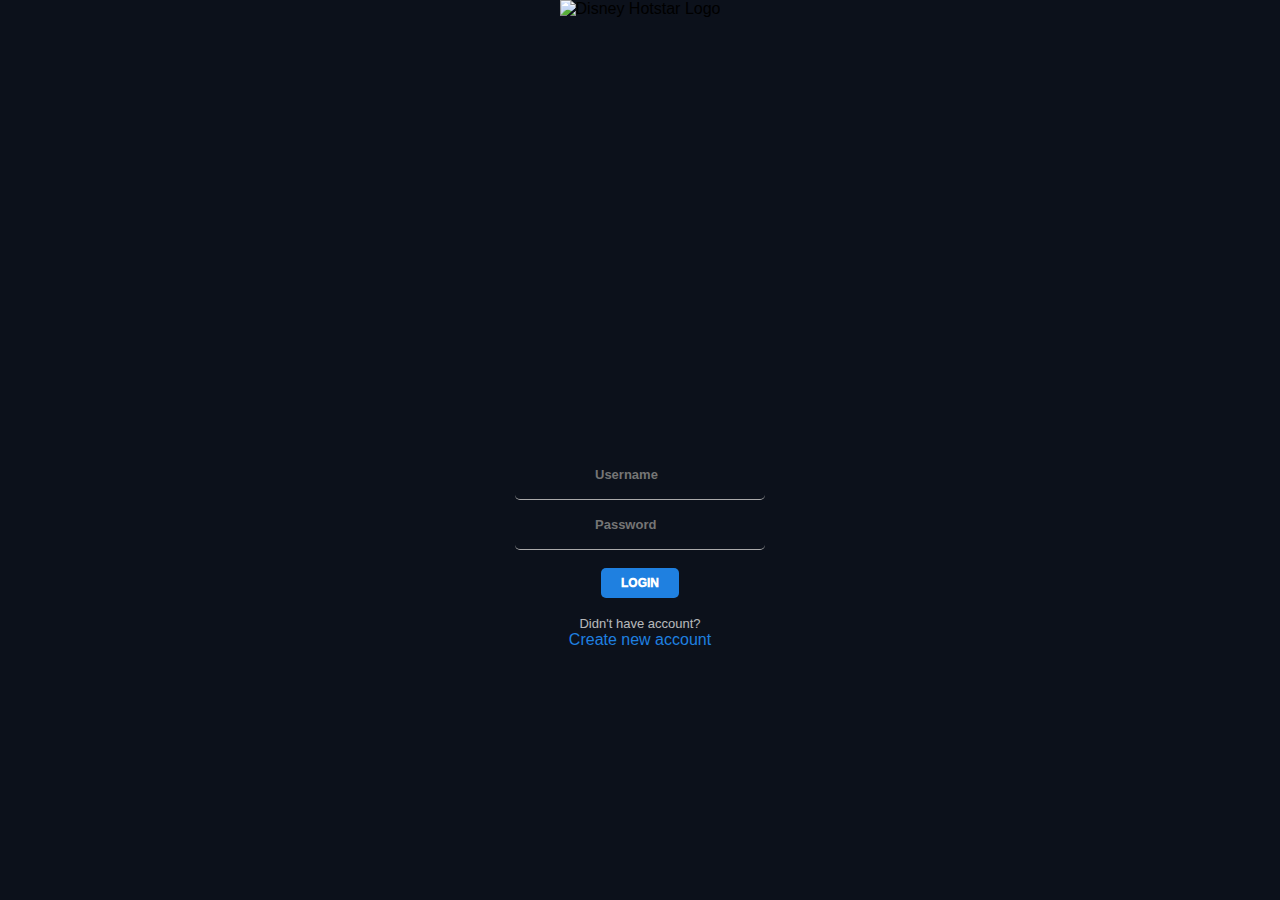
==== Login.html @ 75040f89 "Add files via upload" ====
<!DOCTYPE html>
<html lang="en">
<head>
    <meta charset="UTF-8">
    <meta name="viewport" content="width=device-width, initial-scale=1.0">
    <title>Login Disney Hotstar</title>
    <link rel="stylesheet" href="style.css">
</head>
<body>
    <div class="loginPage">
        <div class="logo2">
            <img src="./Images/logo.png" alt="Disney Hotstar Logo">
        </div>
        <div class="loginSect">
            <form>
                <div class="input">
                    <input type="text" placeholder="Username"> <br>
                    <input type="password" placeholder="Password"><br><br>
                    <button class="log-btn">Login</button>    <br><br>
                    <p>Didn't have account?</p>
                </div>
                <a href="NewAccount.html">Create new account </a>
            </form>
        </div>
    </div>
</body>
</html>
---- style.css ----
@media screen and (max-width: 600px) {
    * {
        margin: 0;
        padding: 0;
        box-sizing: border-box;
    }
    
    body {
        background: #0c111b;
        width: 100%;
        position: relative;
        font-family: roboto, sans-serif;
        font-size: 14px;
    }
    
    .navbar {
        width: 100%;
        height: 80px;
        position: fixed;
        top: 0;
        left: 0;
        padding: 0 4%;
        background: #0c111b;
        z-index: 9;
        display: flex;
        align-items: center;
    }
    
    .disneyLogo {
        height: 70px;
    }
    
    .nav-links {
        margin-top: 10px;
        display: flex;
        text-decoration: none;
    }
    
    .nav-items a {
        color: #fff;
        text-transform: capitalize;
        margin-left: 20px;
        opacity: 0.9;
        text-decoration: none;
    }
    
    .right-container {
        display: block;
        margin-left: auto;
    }
    
    .search-box {
        width: 250px;
        height: 30px;
        color: #fff;
        font-size: 16px;
        font-weight: 500;
        background: transparent;
        border: none;
        border-bottom: 1px solid #aaa;
        text-transform: capitalize;
        transition: 0.5s;
        outline: none;
    }
    
    .search-box:focus {
        width: 400px;
        border-color: #1f80e0;
    }
    
    .sub-btn {
        background: #1f80e0;
        height: 30px;
        padding: 0 20px;
        color: #fff;
        border-radius: 5px;
        border: none;
        outline: none;
        text-transform: uppercase;
        font-weight: 700;    
        font-size: 12px;
        margin: 0 10px;
    }
    
    .Login-link {
        color: #fff;
        opacity: 0.9;
        text-transform: uppercase;
        font-size: 15px;
        font-weight: 700;
        text-decoration: none;
    }
    
    .carousel-container{
        position: relative;
        width: 100%;
        height: 450px;
        padding: 20px 0;
        overflow-x: hidden;
        margin-top: 80px;
    }
    
    .carousel{
        display: flex;
        width: 92%;
        height: 100%;
        position: relative;
        margin: auto;
    }
    
    .slider{
        flex: 0 0 auto;
        margin-right: 30px;
        position: relative;
        background: rgba(0,0,0,0.5);
        border-radius: 5px;
        width: 100%;
        height: 100%;
        left: 0;
        transition: 1s;
        overflow: hidden;
    }
    
    .slider img{
        width: 70%;
        min-height: 100%;
        object-fit: cover;
        display: block;
        margin-left: auto;
    }
    
    .slide-content{
        position: absolute;
        width: 50%;
        height: 100%;
        z-index: 2;
        background: linear-gradient(to right, #030b17 80%, #0c111b00);
        color: #fff;    
    }
    
    .movie-title{
        padding-left: 50px;
        text-transform: capitalize;
        margin-top: 80px;
    }
    
    .movie-des{
        width: 80%;
        line-height: 30px;
        padding-left: 50px;
        margin-top: 30px;
        opacity: 0.8;
    }
    
    .video-card-container{
        position: relative;
        width: 92%;
        margin: auto;
        height: 10vw;
        display: flex;
        margin-bottom: 20px;
        justify-content: space-between;
    }
    
    .video-card{
        position: relative;
        min-width: calc(100% / 5 - 10px);
        width: calc(100% / 5 - 10px);
        height: 100%;
        border-radius: 5px;
        overflow: hidden;
        background: #030b17;
    }
    
    .video-card-video,
    .video-card-image{
        width: 100%;
        height: 100%;
        object-fit: cover;
    }
    
    .video-card-video{
        position: absolute;
    }
    
    .video-card:hover .video-card-image{
        display: none;
    }
    
    .title{
        color: #fff;
        font-weight: 500;
        opacity: 0.9;
        padding-left: 4%;
        text-transform: capitalize;
        font-size: 22px;
    }
    
    .movies-list{
        width: 100%;
        height: 220px;
        position: relative;
        margin: 10px 0 20px;
    }
    
    .card-container{
        position: relative;
        width: 92%;
        padding-left: 10px;
        height: 220px;
        display: flex;
        margin: 0 auto;
        align-items: center;
        overflow-x: auto;
        overflow-y: visible;
        overflow: hidden;
        scroll-behavior: smooth;
    }
    
    .card-container::-webkit-scrollbar{
        display: none;
    }
    
    .card{
        position: relative;
        min-width: 180px;
        width: 180px;
        height: 200px;
        border-radius: 5px;
        overflow: hidden;
        margin-right: 10px;
        transition: .5s;
    }
    
    .card-img{
        width: 100%;
        height: 100%;
        object-fit: contain;
    }
    
    .card:hover{
        transform: scale(1.1);
    }
    
    .card:hover .card-body{
        opacity: 1;
    }
    
    .card-body{
        opacity: 0;
        width: 100%;
        height: 100%;
        position: absolute;
        top: 0;
        left: 0;
        z-index: 2;
        background: linear-gradient(to bottom, rgba(4,8,15,0), #192133 90%);
        padding: 10px;
        transition: 0.5s;
    }
    
    .name{
        color: #fff;
        font-size: 15px;
        text-transform: capitalize;
        margin-top: 60%;
        font-weight: 500;
    }
    
    .des{
        color: #fff;
        opacity: 0.8;
        margin: 5px 0;
        font-weight: 500;
        font-size: 12px;
    }
    
    .watchlist-btn{
        position: relative;
        width: 100%;    
        text-transform: capitalize;
        background: none;
        border: none;
        font-weight: 500;
        text-align: right;
        color: rgba(255,255,255,0.5);
        margin: 5px 0;
        cursor: pointer;
        padding: 10px 5px;
        border-radius: 5px;
        z-index: 3;
    }
    
    .watchlist-btn::before{
        content: '';
        position: absolute;
        top: 0;
        left: -5px;
        height: 35px;
        width: 35px;
        background-image: url(Images/add.png);
        background-size: cover;
        transform: scale(0.4);
    }
    
    .watchlist-btn:hover{
        color: #fff;
        background: rgba(255,255,255,0.1);
    }
    
    .pre-btn,
    .nxt-btn{
        position: absolute;
        top: 0;
        width: 5%;
        height: 100%;
        z-index: 2;
        border: none;
        cursor: pointer;
        outline: none;
    }
    
    .pre-btn{
        left: 0;
        background: linear-gradient(to right, #0c111b 0%, #0c111b00);
    }
    
    .nxt-btn{
        right: 0;
        background: linear-gradient(to left, #0c111b 0%, #0c111b00);
    }
    
    .pre-btn img,
    .nxt-btn img{
        width: 15px;
        height: 20px;
        opacity: 0;
    }
    
    .pre-btn:hover img,
    .nxt-btn:hover img{
        opacity: 1;
    }

    
.loginPage{
    text-align: center;
}

.logo2{
    height: 450px;
}

input:focus {
    width: 300px;
    border-color: #1f80e0;
}

input{
    height: 50px;
    padding: 0 80px;
    color: #fff;
    border-radius: 5px;
    border: none;
    outline: none;
    font-weight: 700;    
    font-size: 13px;
    margin: 0 10px;
    width: 250px;
    background: transparent;
    border-bottom: 1px solid #aaa;
    text-transform: capitalize;
    transition: .4s;
}

.input p{
    color: #fff;
    opacity: 0.7;
    font-size: small;
}

.log-btn,
.create-btn{
    background-color: #1f80e0;
    height: 30px;
    padding: 0 20px;
    color: #fff;
    border-radius: 5px;
    border: none;
    outline: none;
    text-transform: uppercase;
    font-weight: 1000;    
    font-size: 12px;
    margin: 0 10px;
    cursor: pointer;
}

.create-btn{
    background-color: transparent;
}

.log-btn:hover,
.create-btn:hover{
    transform: scale(1.1);
    transition: 0.2s;
    background-color: #005ab4;
}

.loginPage{
    text-align: center;
}

.logo2{
    height: 450px;
}

input:focus {
    width: 300px;
    border-color: #1f80e0;
}

input{
    height: 50px;
    padding: 0 80px;
    color: #fff;
    border-radius: 5px;
    border: none;
    outline: none;
    font-weight: 700;    
    font-size: 13px;
    margin: 0 10px;
    width: 250px;
    background: transparent;
    border-bottom: 1px solid #aaa;
    text-transform: capitalize;
    transition: .4s;
}

.input p{
    color: #fff;
    opacity: 0.7;
    font-size: small;
}

.log-btn,
.create-btn,
.Register{
    background-color: #1f80e0;
    height: 30px;
    padding: 0 20px;
    color: #fff;
    border-radius: 5px;
    border: none;
    outline: none;
    text-transform: uppercase;
    font-weight: 1000;    
    font-size: 12px;
    margin: 0 10px;
    cursor: pointer;
}

.create-btn{
    background-color: transparent;
}

.log-btn:hover,
.create-btn:hover,
.Register:hover{
    transform: scale(1.1);
    transition: 0.2s;
    background-color: #005ab4;
}

.logo3 img{
    max-width: 100%;
    height: 2000px;
    max-height: 250px;
    text-align: left;
}
}

@media only screen and (max-width: 480px) {
    * {
        margin: 0;
        padding: 0;
        box-sizing: border-box;
    }
    
    body {
        background: #0c111b;
        width: 100%;
        position: relative;
        font-family: roboto, sans-serif;
        font-size: 12px;
    }
    
    .navbar {
        width: 100%;
        height: 80px;
        position: fixed;
        top: 0;
        left: 0;
        padding: 0 4%;
        background: #0c111b;
        z-index: 9;
        display: flex;
        align-items: center;
    }
    
    .disneyLogo {
        height: 70px;
    }
    
    .nav-links {
        margin-top: 10px;
        display: flex;
        text-decoration: none;
    }
    
    .nav-items a {
        color: #fff;
        text-transform: capitalize;
        margin-left: 20px;
        opacity: 0.9;
        text-decoration: none;
    }
    
    .right-container {
        display: block;
        margin-left: auto;
    }
    
    .search-box {
        width: 250px;
        height: 30px;
        color: #fff;
        font-size: 16px;
        font-weight: 500;
        background: transparent;
        border: none;
        border-bottom: 1px solid #aaa;
        text-transform: capitalize;
        transition: 0.5s;
        outline: none;
    }
    
    .search-box:focus {
        width: 400px;
        border-color: #1f80e0;
    }
    
    .sub-btn {
        background: #1f80e0;
        height: 30px;
        padding: 0 20px;
        color: #fff;
        border-radius: 5px;
        border: none;
        outline: none;
        text-transform: uppercase;
        font-weight: 700;    
        font-size: 12px;
        margin: 0 10px;
    }
    
    .Login-link {
        color: #fff;
        opacity: 0.9;
        text-transform: uppercase;
        font-size: 15px;
        font-weight: 700;
        text-decoration: none;
    }
    
    .carousel-container{
        position: relative;
        width: 100%;
        height: 450px;
        padding: 20px 0;
        overflow-x: hidden;
        margin-top: 80px;
    }
    
    .carousel{
        display: flex;
        width: 92%;
        height: 100%;
        position: relative;
        margin: auto;
    }
    
    .slider{
        flex: 0 0 auto;
        margin-right: 30px;
        position: relative;
        background: rgba(0,0,0,0.5);
        border-radius: 5px;
        width: 100%;
        height: 100%;
        left: 0;
        transition: 1s;
        overflow: hidden;
    }
    
    .slider img{
        width: 70%;
        min-height: 100%;
        object-fit: cover;
        display: block;
        margin-left: auto;
    }
    
    .slide-content{
        position: absolute;
        width: 50%;
        height: 100%;
        z-index: 2;
        background: linear-gradient(to right, #030b17 80%, #0c111b00);
        color: #fff;    
    }
    
    .movie-title{
        padding-left: 50px;
        text-transform: capitalize;
        margin-top: 80px;
    }
    
    .movie-des{
        width: 80%;
        line-height: 30px;
        padding-left: 50px;
        margin-top: 30px;
        opacity: 0.8;
    }
    
    .video-card-container{
        position: relative;
        width: 92%;
        margin: auto;
        height: 10vw;
        display: flex;
        margin-bottom: 20px;
        justify-content: space-between;
    }
    
    .video-card{
        position: relative;
        min-width: calc(100% / 5 - 10px);
        width: calc(100% / 5 - 10px);
        height: 100%;
        border-radius: 5px;
        overflow: hidden;
        background: #030b17;
    }
    
    .video-card-video,
    .video-card-image{
        width: 100%;
        height: 100%;
        object-fit: cover;
    }
    
    .video-card-video{
        position: absolute;
    }
    
    .video-card:hover .video-card-image{
        display: none;
    }
    
    .title{
        color: #fff;
        font-weight: 500;
        opacity: 0.9;
        padding-left: 4%;
        text-transform: capitalize;
        font-size: 22px;
    }
    
    .movies-list{
        width: 100%;
        height: 220px;
        position: relative;
        margin: 10px 0 20px;
    }
    
    .card-container{
        position: relative;
        width: 92%;
        padding-left: 10px;
        height: 220px;
        display: flex;
        margin: 0 auto;
        align-items: center;
        overflow-x: auto;
        overflow-y: visible;
        overflow: hidden;
        scroll-behavior: smooth;
    }
    
    .card-container::-webkit-scrollbar{
        display: none;
    }
    
    .card{
        position: relative;
        min-width: 180px;
        width: 180px;
        height: 200px;
        border-radius: 5px;
        overflow: hidden;
        margin-right: 10px;
        transition: .5s;
    }
    
    .card-img{
        width: 100%;
        height: 100%;
        object-fit: contain;
    }
    
    .card:hover{
        transform: scale(1.1);
    }
    
    .card:hover .card-body{
        opacity: 1;
    }
    
    .card-body{
        opacity: 0;
        width: 100%;
        height: 100%;
        position: absolute;
        top: 0;
        left: 0;
        z-index: 2;
        background: linear-gradient(to bottom, rgba(4,8,15,0), #192133 90%);
        padding: 10px;
        transition: 0.5s;
    }
    
    .name{
        color: #fff;
        font-size: 15px;
        text-transform: capitalize;
        margin-top: 60%;
        font-weight: 500;
    }
    
    .des{
        color: #fff;
        opacity: 0.8;
        margin: 5px 0;
        font-weight: 500;
        font-size: 12px;
    }
    
    .watchlist-btn{
        position: relative;
        width: 100%;    
        text-transform: capitalize;
        background: none;
        border: none;
        font-weight: 500;
        text-align: right;
        color: rgba(255,255,255,0.5);
        margin: 5px 0;
        cursor: pointer;
        padding: 10px 5px;
        border-radius: 5px;
        z-index: 3;
    }
    
    .watchlist-btn::before{
        content: '';
        position: absolute;
        top: 0;
        left: -5px;
        height: 35px;
        width: 35px;
        background-image: url(Images/add.png);
        background-size: cover;
        transform: scale(0.4);
    }
    
    .watchlist-btn:hover{
        color: #fff;
        background: rgba(255,255,255,0.1);
    }
    
    .pre-btn,
    .nxt-btn{
        position: absolute;
        top: 0;
        width: 5%;
        height: 100%;
        z-index: 2;
        border: none;
        cursor: pointer;
        outline: none;
    }
    
    .pre-btn{
        left: 0;
        background: linear-gradient(to right, #0c111b 0%, #0c111b00);
    }
    
    .nxt-btn{
        right: 0;
        background: linear-gradient(to left, #0c111b 0%, #0c111b00);
    }
    
    .pre-btn img,
    .nxt-btn img{
        width: 15px;
        height: 20px;
        opacity: 0;
    }
    
    .pre-btn:hover img,
    .nxt-btn:hover img{
        opacity: 1;
    }

    
    .loginPage{
        text-align: center;
    }

    .logo2{
        height: 450px;
    }

    input:focus {
        width: 300px;
        border-color: #1f80e0;
    }

    input{
        height: 50px;
        padding: 0 80px;
        color: #fff;
        border-radius: 5px;
        border: none;
        outline: none;
        font-weight: 700;    
        font-size: 13px;
        margin: 0 10px;
        width: 250px;
        background: transparent;
        border-bottom: 1px solid #aaa;
        text-transform: capitalize;
        transition: .4s;
    }

    .input p{
        color: #fff;
        opacity: 0.7;
        font-size: small;
    }

    .log-btn,
    .create-btn{
        background-color: #1f80e0;
        height: 30px;
        padding: 0 20px;
        color: #fff;
        border-radius: 5px;
        border: none;
        outline: none;
        text-transform: uppercase;
        font-weight: 1000;    
        font-size: 12px;
        margin: 0 10px;
        cursor: pointer;
    }

    .create-btn{
        background-color: transparent;
    }

    .log-btn:hover,
    .create-btn:hover{
        transform: scale(1.1);
        transition: 0.2s;
        background-color: #005ab4;
    }

    .loginPage{
        text-align: center;
    }

    .logo2{
        height: 450px;
    }

    input:focus {
        width: 300px;
        border-color: #1f80e0;
    }

    input{
        height: 50px;
        padding: 0 80px;
        color: #fff;
        border-radius: 5px;
        border: none;
        outline: none;
        font-weight: 700;    
        font-size: 13px;
        margin: 0 10px;
        width: 250px;
        background: transparent;
        border-bottom: 1px solid #aaa;
        text-transform: capitalize;
        transition: .4s;
    }

    .input p{
        color: #fff;
        opacity: 0.7;
        font-size: small;
    }

    .log-btn,
    .create-btn,
    .Register{
        background-color: #1f80e0;
        height: 30px;
        padding: 0 20px;
        color: #fff;
        border-radius: 5px;
        border: none;
        outline: none;
        text-transform: uppercase;
        font-weight: 1000;    
        font-size: 12px;
        margin: 0 10px;
        cursor: pointer;
    }

    .create-btn{
        background-color: transparent;
    }

    .log-btn:hover,
    .create-btn:hover,
    .Register:hover{
        transform: scale(1.1);
        transition: 0.2s;
        background-color: #005ab4;
    }

    .logo3 img{
        max-width: 100%;
        height: 2000px;
        max-height: 250px;
        text-align: left;
    }
}

/* For PC  */
* {
    margin: 0;
    padding: 0;
    box-sizing: border-box;
}

body {
    background: #0c111b;
    width: 100%;
    position: relative;
    font-family: roboto, sans-serif;
    font-size: 16px;
}

.navbar {
    width: 100%;
    height: 80px;
    position: fixed;
    top: 0;
    left: 0;
    padding: 0 4%;
    background: #0c111b;
    z-index: 9;
    display: flex;
    align-items: center;
}

.disneyLogo {
    height: 70px;
}

.nav-links {
    margin-top: 10px;
    display: flex;
    text-decoration: none;
}

.nav-items a {
    color: #fff;
    text-transform: capitalize;
    margin-left: 20px;
    opacity: 0.9;
    text-decoration: none;
}

.right-container {
    display: block;
    margin-left: auto;
}

.search-box {
    width: 250px;
    height: 30px;
    color: #fff;
    font-size: 16px;
    font-weight: 500;
    background: transparent;
    border: none;
    border-bottom: 1px solid #aaa;
    text-transform: capitalize;
    transition: 0.5s;
    outline: none;
}

.search-box:focus {
    width: 400px;
    border-color: #1f80e0;
}

.sub-btn {
    background: #1f80e0;
    height: 30px;
    padding: 0 20px;
    color: #fff;
    border-radius: 5px;
    border: none;
    outline: none;
    text-transform: uppercase;
    font-weight: 700;    
    font-size: 12px;
    margin: 0 10px;
}

.Login-link {
    color: #fff;
    opacity: 0.9;
    text-transform: uppercase;
    font-size: 15px;
    font-weight: 700;
    text-decoration: none;
}

.carousel-container{
    position: relative;
    width: 100%;
    height: 450px;
    padding: 20px 0;
    overflow-x: hidden;
    margin-top: 80px;
}

.carousel{
    display: flex;
    width: 92%;
    height: 100%;
    position: relative;
    margin: auto;
}

.slider{
    flex: 0 0 auto;
    margin-right: 30px;
    position: relative;
    background: rgba(0,0,0,0.5);
    border-radius: 5px;
    width: 100%;
    height: 100%;
    left: 0;
    transition: 1s;
    overflow: hidden;
}

.slider img{
    width: 70%;
    min-height: 100%;
    object-fit: cover;
    display: block;
    margin-left: auto;
}

.slide-content{
    position: absolute;
    width: 50%;
    height: 100%;
    z-index: 2;
    background: linear-gradient(to right, #030b17 80%, #0c111b00);
    color: #fff;    
}

.movie-title{
    padding-left: 50px;
    text-transform: capitalize;
    margin-top: 80px;
}

.movie-des{
    width: 80%;
    line-height: 30px;
    padding-left: 50px;
    margin-top: 30px;
    opacity: 0.8;
}

.video-card-container{
    position: relative;
    width: 92%;
    margin: auto;
    height: 10vw;
    display: flex;
    margin-bottom: 20px;
    justify-content: space-between;
}

.video-card{
    position: relative;
    min-width: calc(100% / 5 - 10px);
    width: calc(100% / 5 - 10px);
    height: 100%;
    border-radius: 5px;
    overflow: hidden;
    background: #030b17;
}

.video-card-video,
.video-card-image{
    width: 100%;
    height: 100%;
    object-fit: cover;
}

.video-card-video{
    position: absolute;
}

.video-card:hover .video-card-image{
    display: none;
}

.title{
    color: #fff;
    font-weight: 500;
    opacity: 0.9;
    padding-left: 4%;
    text-transform: capitalize;
    font-size: 22px;
}

.movies-list{
    width: 100%;
    height: 220px;
    position: relative;
    margin: 10px 0 20px;
}

.card-container{
    position: relative;
    width: 92%;
    padding-left: 10px;
    height: 220px;
    display: flex;
    margin: 0 auto;
    align-items: center;
    overflow-x: auto;
    overflow-y: visible;
    overflow: hidden;
    scroll-behavior: smooth;
}

.card-container::-webkit-scrollbar{
    display: none;
}

.card{
    position: relative;
    min-width: 180px;
    width: 180px;
    height: 200px;
    border-radius: 5px;
    overflow: hidden;
    margin-right: 10px;
    transition: .5s;
}

.card-img{
    width: 100%;
    height: 100%;
    object-fit: contain;
}

.card:hover{
    transform: scale(1.1);
}

.card:hover .card-body{
    opacity: 1;
}

.card-body{
    opacity: 0;
    width: 100%;
    height: 100%;
    position: absolute;
    top: 0;
    left: 0;
    z-index: 2;
    background: linear-gradient(to bottom, rgba(4,8,15,0), #192133 90%);
    padding: 10px;
    transition: 0.5s;
}

.name{
    color: #fff;
    font-size: 15px;
    text-transform: capitalize;
    margin-top: 60%;
    font-weight: 500;
}

.des{
    color: #fff;
    opacity: 0.8;
    margin: 5px 0;
    font-weight: 500;
    font-size: 12px;
}

.watchlist-btn{
    position: relative;
    width: 100%;    
    text-transform: capitalize;
    background: none;
    border: none;
    font-weight: 500;
    text-align: right;
    color: rgba(255,255,255,0.5);
    margin: 5px 0;
    cursor: pointer;
    padding: 10px 5px;
    border-radius: 5px;
    z-index: 3;
}

.watchlist-btn::before{
    content: '';
    position: absolute;
    top: 0;
    left: -5px;
    height: 35px;
    width: 35px;
    background-image: url(Images/add.png);
    background-size: cover;
    transform: scale(0.4);
}

.watchlist-btn:hover{
    color: #fff;
    background: rgba(255,255,255,0.1);
}

.pre-btn,
.nxt-btn{
    position: absolute;
    top: 0;
    width: 5%;
    height: 100%;
    z-index: 2;
    border: none;
    cursor: pointer;
    outline: none;
}

.pre-btn{
    left: 0;
    background: linear-gradient(to right, #0c111b 0%, #0c111b00);
}

.nxt-btn{
    right: 0;
    background: linear-gradient(to left, #0c111b 0%, #0c111b00);
}

.pre-btn img,
.nxt-btn img{
    width: 15px;
    height: 20px;
    opacity: 0;
}

.pre-btn:hover img,
.nxt-btn:hover img{
    opacity: 1;
}

.loginPage{
    text-align: center;
}

.logo2{
    height: 450px;
}

input:focus {
    width: 300px;
    border-color: #1f80e0;
}

input{
    height: 50px;
    padding: 0 80px;
    color: #fff;
    border-radius: 5px;
    border: none;
    outline: none;
    font-weight: 700;    
    font-size: 13px;
    margin: 0 10px;
    width: 250px;
    background: transparent;
    border-bottom: 1px solid #aaa;
    text-transform: capitalize;
    transition: .4s;
}

.input p{
    color: #fff;
    opacity: 0.7;
    font-size: small;
}

.log-btn,
.create-btn,
.Register{
    background-color: #1f80e0;
    height: 30px;
    padding: 0 20px;
    color: #fff;
    border-radius: 5px;
    border: none;
    outline: none;
    text-transform: uppercase;
    font-weight: 1000;    
    font-size: 12px;
    margin: 0 10px;
    cursor: pointer;
}

.create-btn{
    background-color: transparent;
}

.log-btn:hover,
.create-btn:hover,
.Register:hover{
    transform: scale(1.1);
    transition: 0.2s;
    background-color: #005ab4;
}

.logo3 img{
    max-width: 100%;
    height: 2000px;
    max-height: 250px;
    text-align: left;
}

a{
    color: #1f80e0;
    text-decoration: none;
}
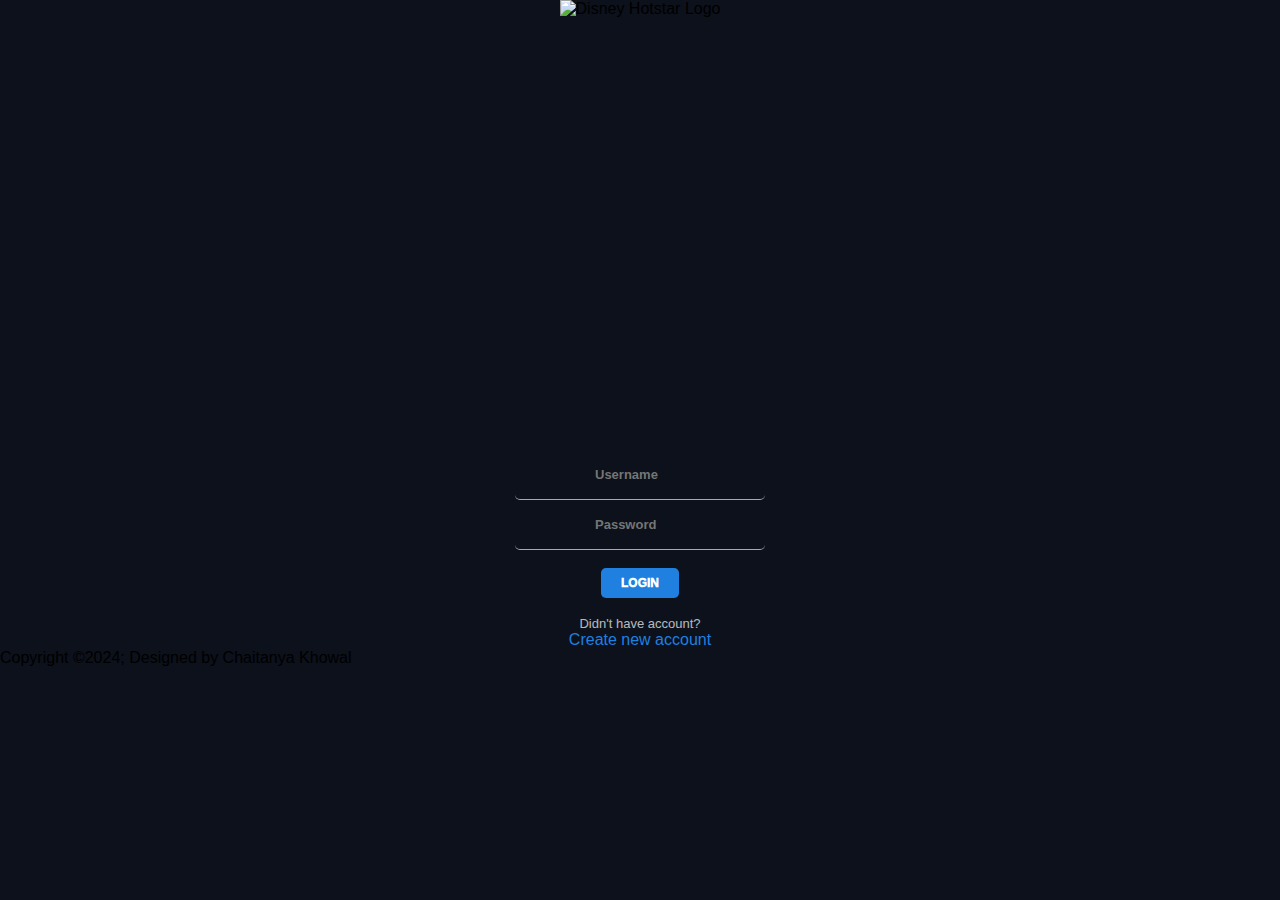
==== commit 59cb79a3: "Update Login.html" ====
--- a/Login.html
+++ b/Login.html
@@ -5,6 +5,8 @@
     <meta name="viewport" content="width=device-width, initial-scale=1.0">
     <title>Login Disney Hotstar</title>
     <link rel="stylesheet" href="style.css">
+    <link rel="stylesheet" href="https://cdnjs.cloudflare.com/ajax/libs/font-awesome/6.6.0/css/all.min.css" integrity="sha512-Kc323vGBEqzTmouAECnVceyQqyqdsSiqLQISBL29aUW4U/M7pSPA/gEUZQqv1cwx4OnYxTxve5UMg5GT6L4JJg==" crossorigin="anonymous" referrerpolicy="no-referrer" />
+
 </head>
 <body>
     <div class="loginPage">
@@ -23,5 +25,23 @@
             </form>
         </div>
     </div>
+
+    <footer>
+
+        <div class="footerContainer">
+            <div class="socialIcons">
+                <a href="https://www.linkedin.com/in/chaitanya-khowal-331b47272/"><i class="fa-brands fa-linkedin"></i></a>
+                <a href="https://github.com/ChaitanyaKhowal"><i class="fa-brands fa-github"></i></a>
+                <a href="https://www.instagram.com/devil_since.2001/profilecard/?igsh=cmx2ODNhcW5yY3N5"><i class="fa-brands fa-instagram"></i></a>
+                <a href="mailto:chaitanyakhowal8@gmail.com"><i class="fa-solid fa-envelope"></i></a>
+            </div>
+        </div>
+
+        <div class="footerBottom">
+            <p>Copyright &copy;2024; Designed by <span class="designer">Chaitanya Khowal</span></p>
+        </div>
+
+    </footer>
+
 </body>
-</html>+</html>
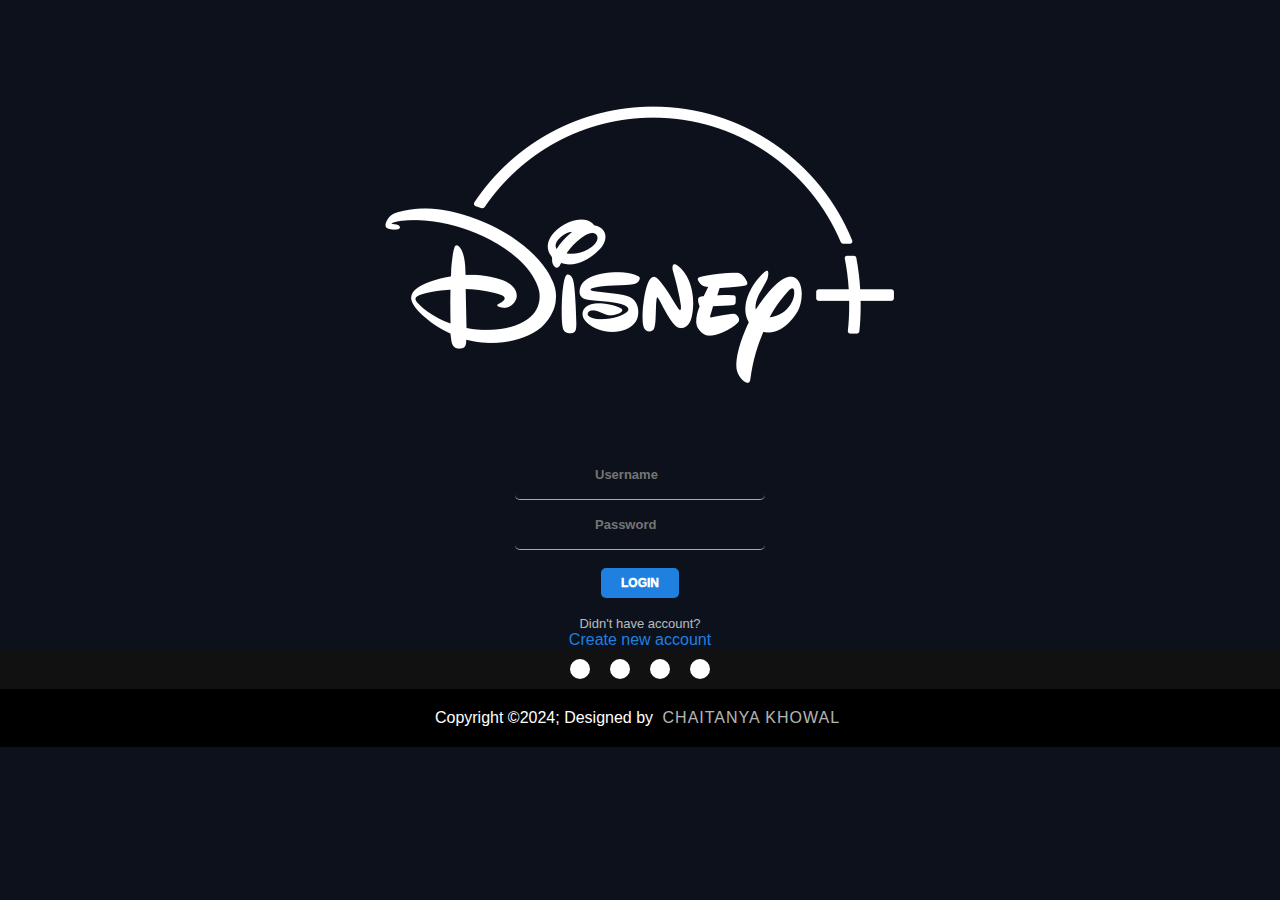
==== commit caa43a7e: "Update Login.html" ====
--- a/Login.html
+++ b/Login.html
@@ -11,7 +11,7 @@
 <body>
     <div class="loginPage">
         <div class="logo2">
-            <img src="./Images/logo.png" alt="Disney Hotstar Logo">
+            <img src="/logo.png" alt="Disney Hotstar Logo">
         </div>
         <div class="loginSect">
             <form>
--- a/style.css
+++ b/style.css
@@ -477,6 +477,63 @@
     max-height: 250px;
     text-align: left;
 }
+
+footer{
+    background-color: #111;    
+}
+
+.footerContainer{
+    width: 100%;
+    padding: 70px, 30px, 20px;
+}
+
+.socialIcons{
+    display: flex;
+    justify-content: center;
+}
+
+.socialIcons a{
+    text-decoration: none;
+    padding: 10px;
+    background-color: white;
+    border-radius: 50%;
+    margin: 10px;
+}
+
+.socialIcons a i{
+    font-size: 2em;
+    color: black;
+    opacity: 0.9;
+}
+
+.socialIcons a:hover{
+    background-color: #111;
+    transition: 0.5s;
+}
+
+.socialIcons a:hover i{
+    color: white;
+    transition: 0.5s;
+}
+
+.footerBottom{
+    background-color: #000;
+    padding: 20px;
+    text-align: center;
+}
+
+.footerBottom p{
+    color: white;
+}
+
+.designer{
+    opacity: 0.7;
+    text-transform: uppercase;
+    letter-spacing: 1px;
+    font-weight: 400;
+    margin: 0px 5px;
+}
+
 }
 
 @media only screen and (max-width: 480px) {
@@ -957,6 +1014,62 @@
         height: 2000px;
         max-height: 250px;
         text-align: left;
+    }
+
+    footer{
+        background-color: #111;    
+    }
+    
+    .footerContainer{
+        width: 100%;
+        padding: 70px, 30px, 20px;
+    }
+    
+    .socialIcons{
+        display: flex;
+        justify-content: center;
+    }
+    
+    .socialIcons a{
+        text-decoration: none;
+        padding: 10px;
+        background-color: white;
+        border-radius: 50%;
+        margin: 10px;
+    }
+    
+    .socialIcons a i{
+        font-size: 2em;
+        color: black;
+        opacity: 0.9;
+    }
+    
+    .socialIcons a:hover{
+        background-color: #111;
+        transition: 0.5s;
+    }
+    
+    .socialIcons a:hover i{
+        color: white;
+        transition: 0.5s;
+    }
+    
+    .footerBottom{
+        background-color: #000;
+        padding: 20px;
+        text-align: center;
+    }
+    
+    .footerBottom p{
+        color: white;
+    }
+    
+    .designer{
+        opacity: 0.7;
+        text-transform: uppercase;
+        letter-spacing: 1px;
+        font-weight: 400;
+        margin: 0px 5px;
     }
 }
 
@@ -1379,4 +1492,60 @@
 a{
     color: #1f80e0;
     text-decoration: none;
-}+}
+
+footer{
+    background-color: #111;    
+}
+
+.footerContainer{
+    width: 100%;
+    padding: 70px, 30px, 20px;
+}
+
+.socialIcons{
+    display: flex;
+    justify-content: center;
+}
+
+.socialIcons a{
+    text-decoration: none;
+    padding: 10px;
+    background-color: white;
+    border-radius: 50%;
+    margin: 10px;
+}
+
+.socialIcons a i{
+    font-size: 2em;
+    color: black;
+    opacity: 0.9;
+}
+
+.socialIcons a:hover{
+    background-color: #111;
+    transition: 0.5s;
+}
+
+.socialIcons a:hover i{
+    color: white;
+    transition: 0.5s;
+}
+
+.footerBottom{
+    background-color: #000;
+    padding: 20px;
+    text-align: center;
+}
+
+.footerBottom p{
+    color: white;
+}
+
+.designer{
+    opacity: 0.7;
+    text-transform: uppercase;
+    letter-spacing: 1px;
+    font-weight: 400;
+    margin: 0px 5px;
+}
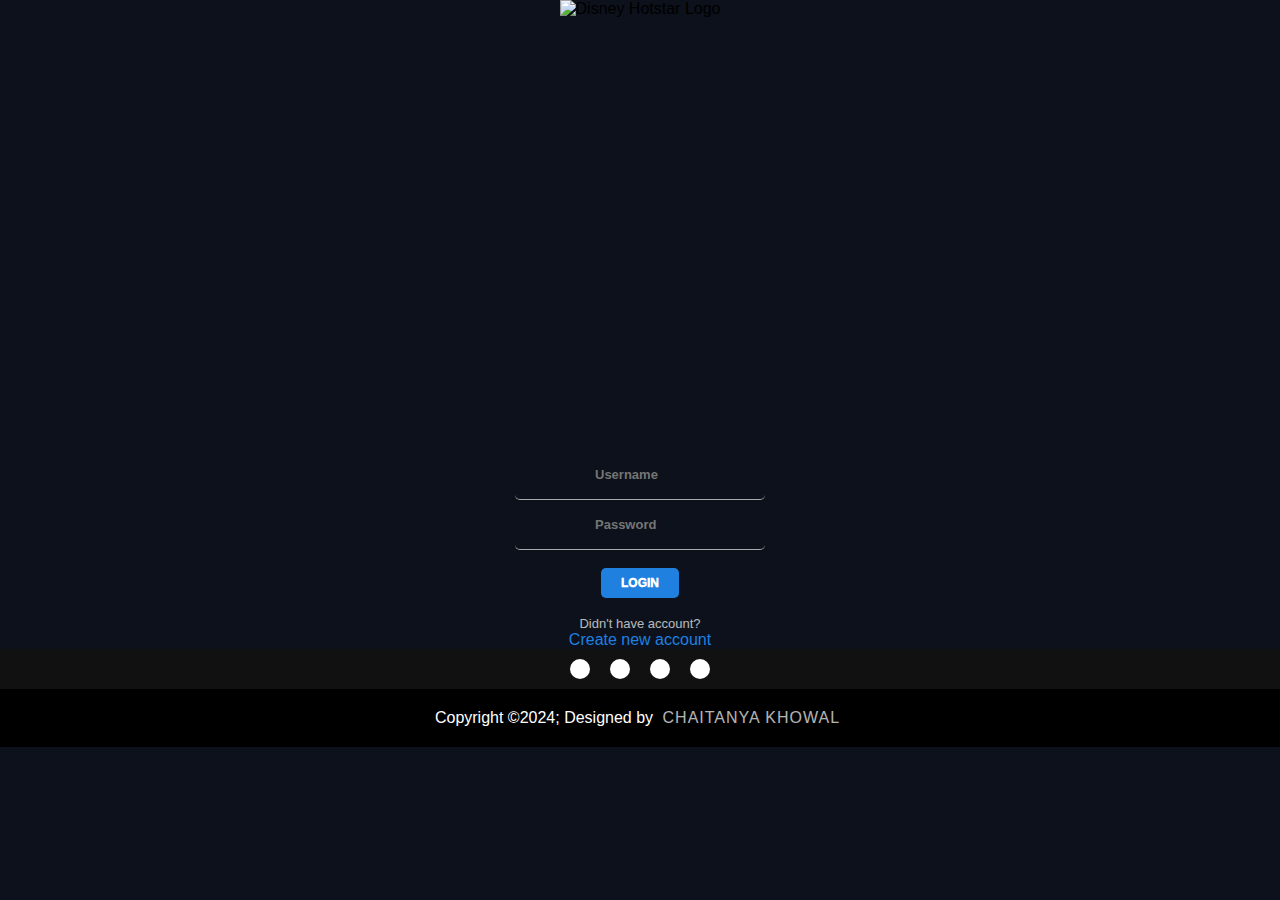
==== commit cf542179: "Update Login.html" ====
--- a/Login.html
+++ b/Login.html
@@ -11,7 +11,7 @@
 <body>
     <div class="loginPage">
         <div class="logo2">
-            <img src="/logo.png" alt="Disney Hotstar Logo">
+            <img src="Images/logo.png" alt="Disney Hotstar Logo">
         </div>
         <div class="loginSect">
             <form>
